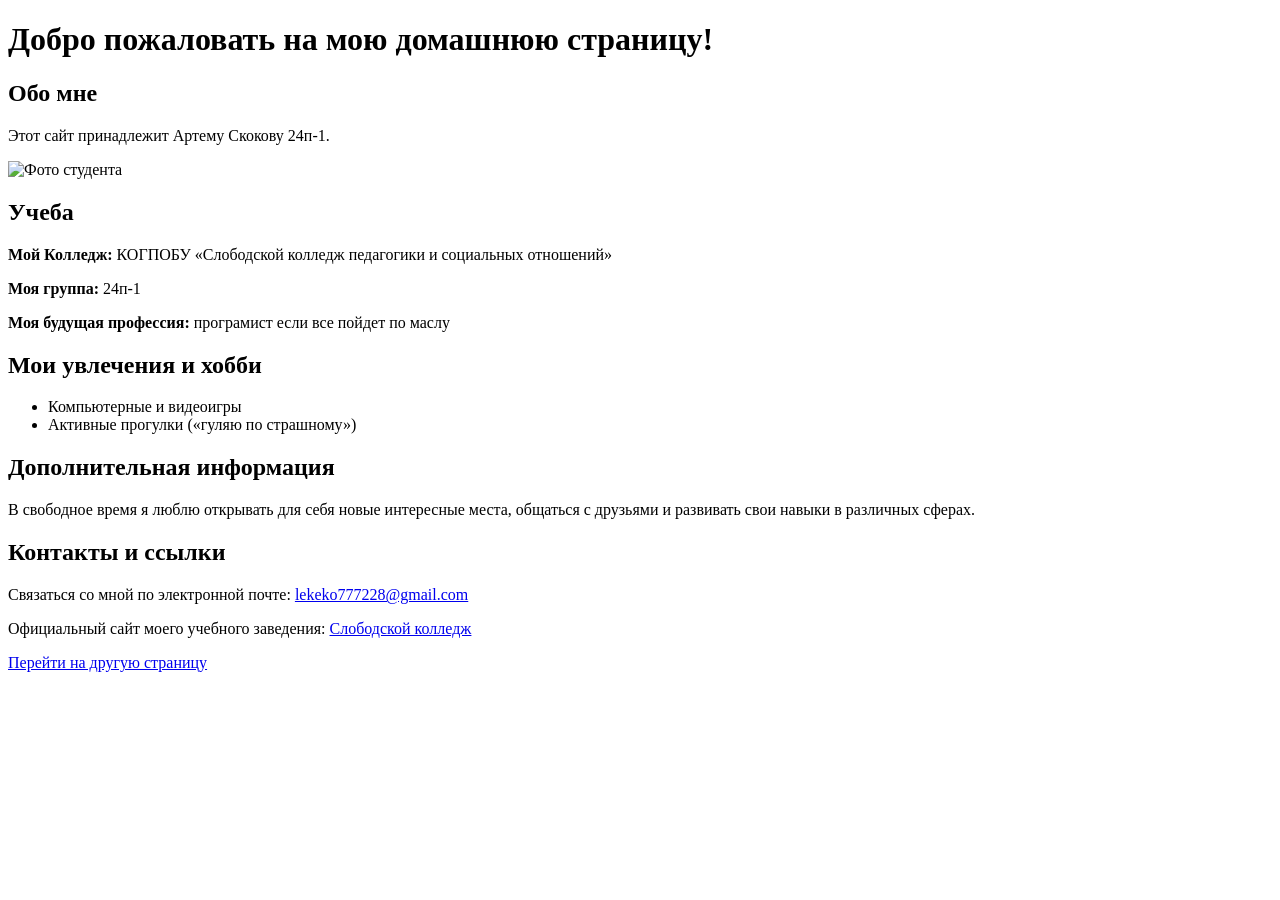
==== index.html @ d32796d8 "Add files via upload" ====
<!DOCTYPE html>
<html lang="ru">
<head>
    <meta charset="UTF-8">
    <meta name="viewport" content="width=device-width, initial-scale=1.0">
    <title>Домашняя страница студента</title>
</head>
<body>

    
        <h1>Добро пожаловать на мою домашнюю страницу!</h1>
    

    
       
        
            <h2>Обо мне</h2>
            <p>Этот сайт принадлежит Артему Скокову 24п-1.</p>
            
            <img src="C:\Users\студент\Desktop\fff\zxc.jpg" alt="Фото студента" width="200">
        
              
            <h2>Учеба</h2>
            <p><strong>Мой Колледж:</strong> КОГПОБУ «Слободской колледж педагогики и социальных отношений»</p>
            <p><strong>Моя группа:</strong> 24п-1</p>
            <p><strong>Моя будущая профессия:</strong> програмист если все пойдет по маслу</p>
       
        
            <h2>Мои увлечения и хобби</h2>
            <ul>
                <li>Компьютерные и видеоигры</li>
                <li>Активные прогулки («гуляю по страшному»)</li>
             
            </ul>
                    
            <h2>Дополнительная информация</h2>
            <p>В свободное время я люблю открывать для себя новые интересные места, общаться с друзьями и развивать свои навыки в различных сферах.</p>
                   
            <h2>Контакты и ссылки</h2>
            <p>Связаться со мной по электронной почте: <a href="lekeko777228@gmail.com">lekeko777228@gmail.com</a></p>
            <p>Официальный сайт моего учебного заведения: <a href="https://slobkoll.ru/?ysclid=mqz4zqcff2617734722" target="_blank">Слободской колледж</a></p>   
			<a href="таблица1.html">Перейти на другую страницу</a>
			
    

</body>
</html>
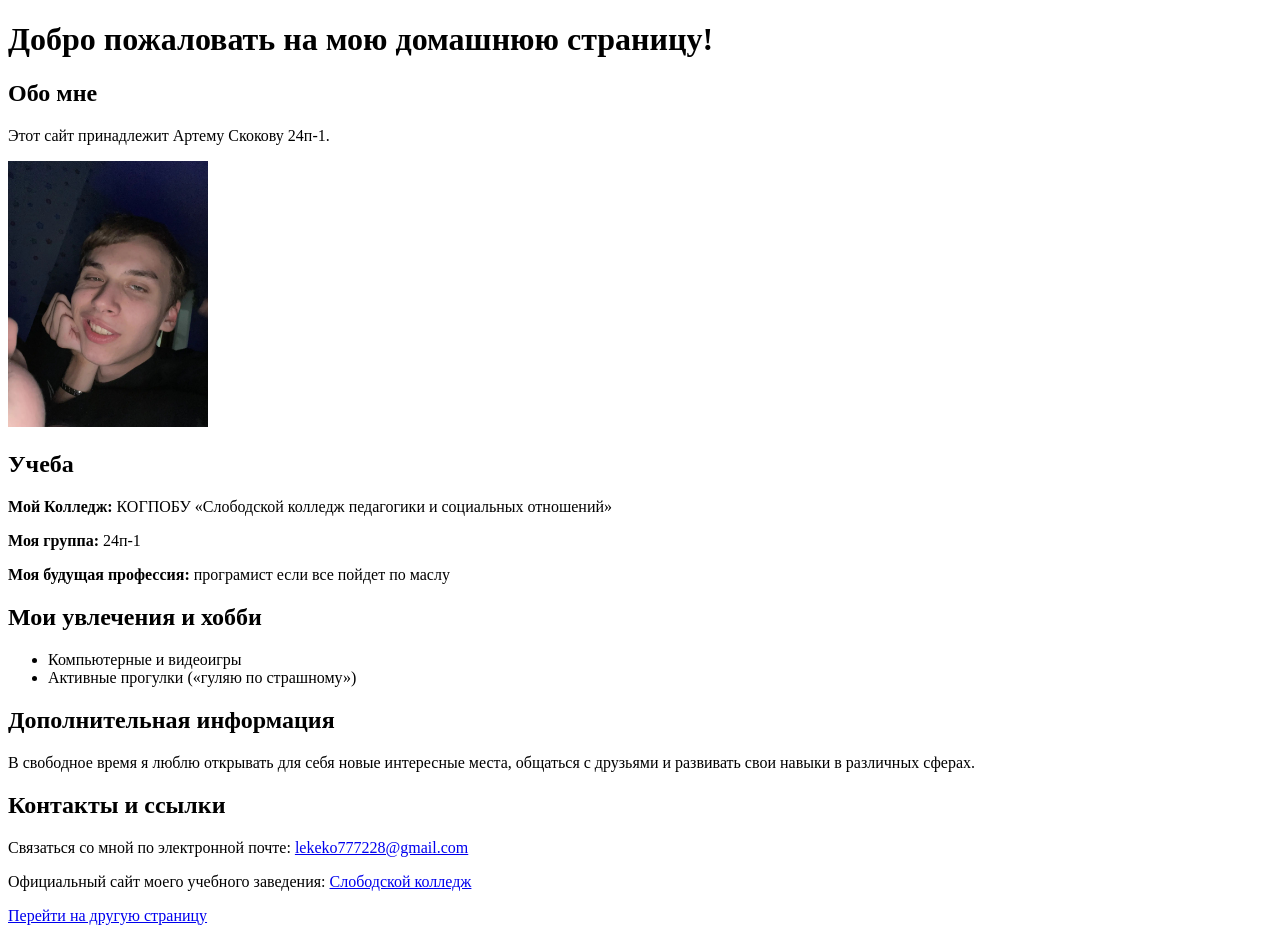
==== commit 1c0a4858: "Update index.html" ====
--- a/index.html
+++ b/index.html
@@ -17,7 +17,7 @@
             <h2>Обо мне</h2>
             <p>Этот сайт принадлежит Артему Скокову 24п-1.</p>
             
-            <img src="C:\Users\студент\Desktop\fff\zxc.jpg" alt="Фото студента" width="200">
+            <img src="zxc.jpg" alt="Фото студента" width="200">
         
               
             <h2>Учеба</h2>
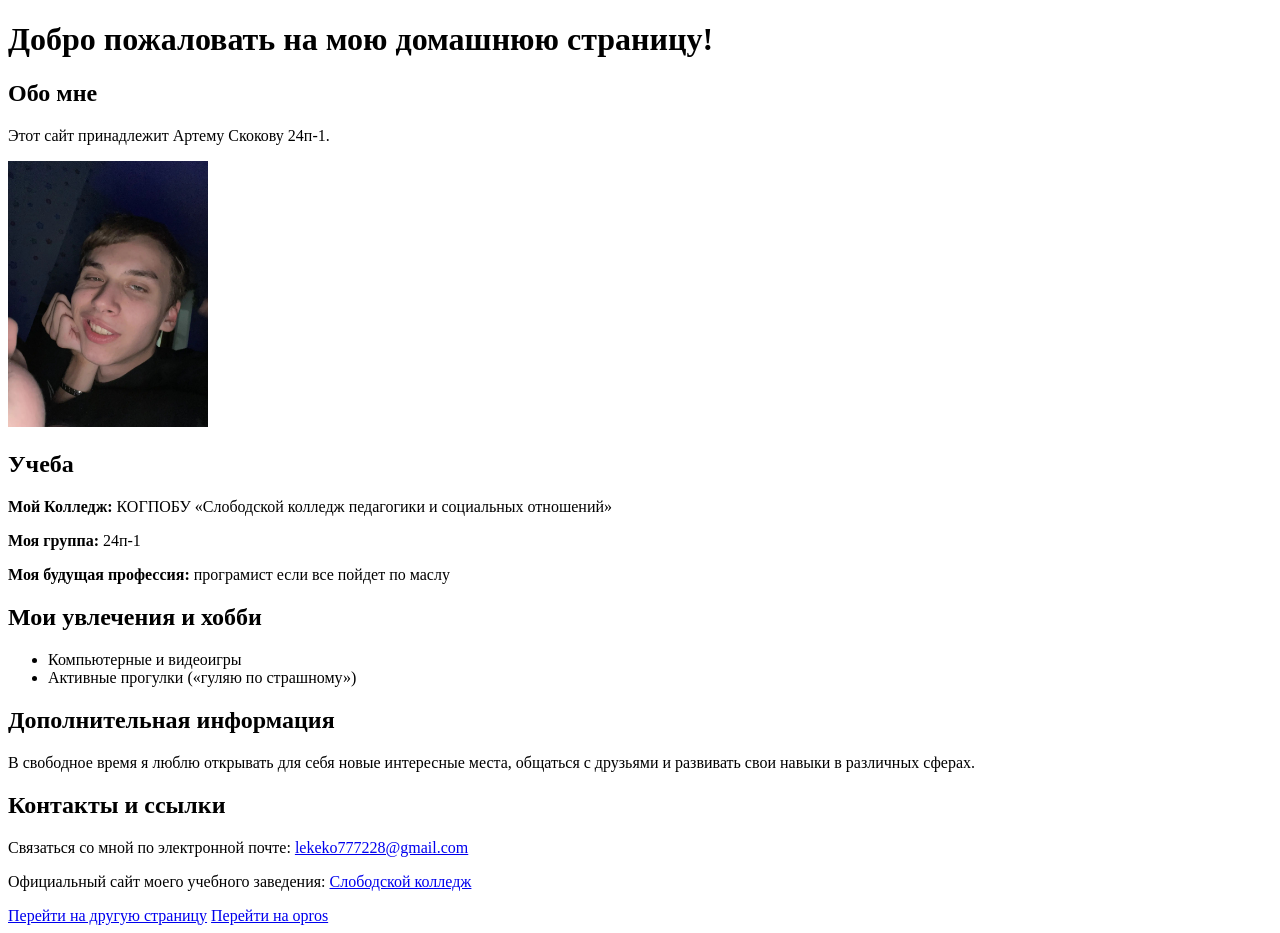
==== commit 7965b6f1: "Update index.html" ====
--- a/index.html
+++ b/index.html
@@ -40,6 +40,7 @@
             <p>Связаться со мной по электронной почте: <a href="lekeko777228@gmail.com">lekeko777228@gmail.com</a></p>
             <p>Официальный сайт моего учебного заведения: <a href="https://slobkoll.ru/?ysclid=mqz4zqcff2617734722" target="_blank">Слободской колледж</a></p>   
 			<a href="таблица1.html">Перейти на другую страницу</a>
+			<a href="opros.html">Перейти на opros</a>
 			
     
 
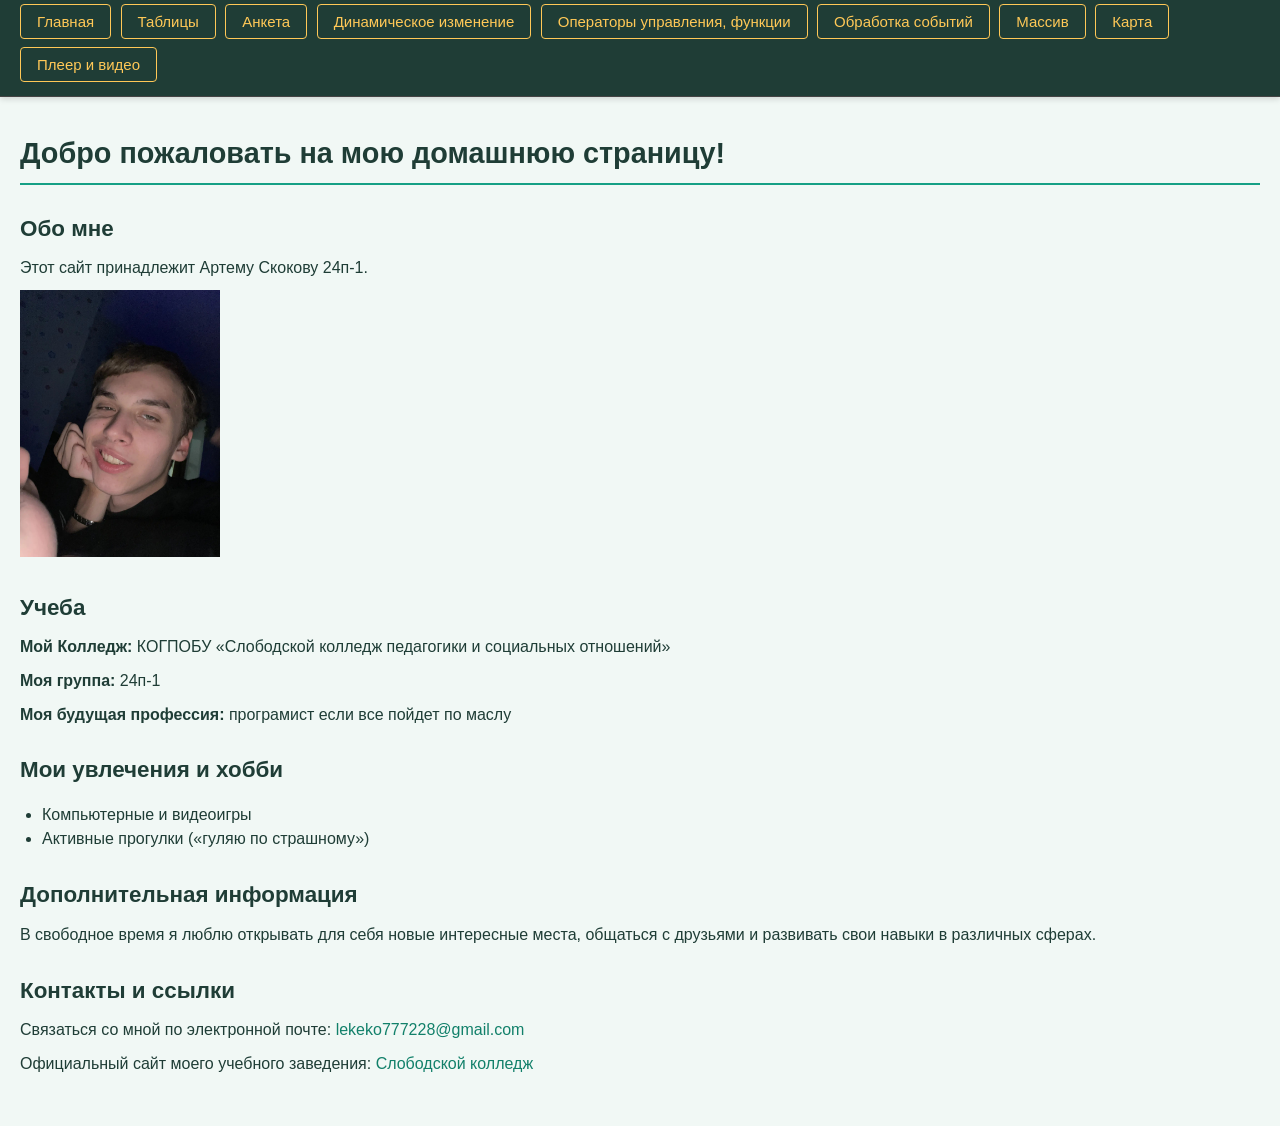
==== commit 1c55d4be: "Add files via upload" ====
--- a/index.html
+++ b/index.html
@@ -1,48 +1,48 @@
-<!DOCTYPE html>
-<html lang="ru">
-<head>
-    <meta charset="UTF-8">
-    <meta name="viewport" content="width=device-width, initial-scale=1.0">
-    <title>Домашняя страница студента</title>
-</head>
-<body>
-
-    
-        <h1>Добро пожаловать на мою домашнюю страницу!</h1>
-    
-
-    
-       
-        
-            <h2>Обо мне</h2>
-            <p>Этот сайт принадлежит Артему Скокову 24п-1.</p>
-            
-            <img src="zxc.jpg" alt="Фото студента" width="200">
-        
-              
-            <h2>Учеба</h2>
-            <p><strong>Мой Колледж:</strong> КОГПОБУ «Слободской колледж педагогики и социальных отношений»</p>
-            <p><strong>Моя группа:</strong> 24п-1</p>
-            <p><strong>Моя будущая профессия:</strong> програмист если все пойдет по маслу</p>
-       
-        
-            <h2>Мои увлечения и хобби</h2>
-            <ul>
-                <li>Компьютерные и видеоигры</li>
-                <li>Активные прогулки («гуляю по страшному»)</li>
-             
-            </ul>
-                    
-            <h2>Дополнительная информация</h2>
-            <p>В свободное время я люблю открывать для себя новые интересные места, общаться с друзьями и развивать свои навыки в различных сферах.</p>
-                   
-            <h2>Контакты и ссылки</h2>
-            <p>Связаться со мной по электронной почте: <a href="lekeko777228@gmail.com">lekeko777228@gmail.com</a></p>
-            <p>Официальный сайт моего учебного заведения: <a href="https://slobkoll.ru/?ysclid=mqz4zqcff2617734722" target="_blank">Слободской колледж</a></p>   
-			<a href="таблица1.html">Перейти на другую страницу</a>
-			<a href="opros.html">Перейти на opros</a>
-			
-    
-
-</body>
-</html>
+<!DOCTYPE html>
+<html lang="ru">
+<head>
+    <meta charset="UTF-8">
+    <meta name="viewport" content="width=device-width, initial-scale=1.0">
+    <title>Домашняя страница студента</title>
+    <link href="style.css" rel="stylesheet">
+</head>
+<body>
+    <div id="menu"><script language="JavaScript" src="menu.js" type="text/javascript"></script></div>
+
+    
+        <h1>Добро пожаловать на мою домашнюю страницу!</h1>
+    
+
+    
+       
+        
+            <h2>Обо мне</h2>
+            <p>Этот сайт принадлежит Артему Скокову 24п-1.</p>
+            
+            <img src="zxc.jpg" alt="Фото студента" width="200">
+        
+              
+            <h2>Учеба</h2>
+            <p><strong>Мой Колледж:</strong> КОГПОБУ «Слободской колледж педагогики и социальных отношений»</p>
+            <p><strong>Моя группа:</strong> 24п-1</p>
+            <p><strong>Моя будущая профессия:</strong> програмист если все пойдет по маслу</p>
+       
+        
+            <h2>Мои увлечения и хобби</h2>
+            <ul>
+                <li>Компьютерные и видеоигры</li>
+                <li>Активные прогулки («гуляю по страшному»)</li>
+             
+            </ul>
+                    
+            <h2>Дополнительная информация</h2>
+            <p>В свободное время я люблю открывать для себя новые интересные места, общаться с друзьями и развивать свои навыки в различных сферах.</p>
+                   
+            <h2>Контакты и ссылки</h2>
+            <p>Связаться со мной по электронной почте: <a href="mailto:lekeko777228@gmail.com">lekeko777228@gmail.com</a></p>
+            <p>Официальный сайт моего учебного заведения: <a href="https://slobkoll.ru/?ysclid=mqz4zqcff2617734722" target="_blank">Слободской колледж</a></p>
+			
+    
+
+</body>
+</html>
--- a/style.css
+++ b/style.css
@@ -0,0 +1,252 @@
+/* ===== Базовые настройки ===== */
+* {
+    box-sizing: border-box;
+}
+
+html, body {
+    margin: 0;
+    padding: 0;
+}
+
+body {
+    font-family: "Segoe UI", Tahoma, Arial, sans-serif;
+    font-size: 16px;
+    line-height: 1.5;
+    color: #1f3d36;
+    background: #f1f8f5;
+    padding: 0 20px 40px;
+}
+
+/* ===== Меню ===== */
+#menu {
+    background: #1f3d36;
+    margin: 0 -20px 25px;
+    padding: 0 20px;
+    box-shadow: 0 2px 6px rgba(0, 0, 0, 0.15);
+}
+
+#menu a {
+    display: inline-block;
+    color: #ecf0f1;
+    text-decoration: none;
+    padding: 14px 16px;
+    font-weight: 500;
+    transition: background 0.2s, color 0.2s;
+}
+
+#menu a:hover {
+    background: #2a5148;
+    color: #ffffff;
+}
+
+/* ===== Заголовки ===== */
+h1, h2, h3 {
+    color: #1f3d36;
+    margin-top: 1.2em;
+    margin-bottom: 0.5em;
+}
+
+h1 {
+    font-size: 1.8em;
+    border-bottom: 2px solid #16a085;
+    padding-bottom: 8px;
+}
+
+h2 {
+    font-size: 1.4em;
+}
+
+h3 {
+    font-size: 1.15em;
+    border-left: 4px solid #16a085;
+    padding-left: 10px;
+}
+
+/* ===== Ссылки ===== */
+a {
+    color: #12806a;
+    text-decoration: none;
+}
+
+a:hover {
+    color: #0d5a4b;
+    text-decoration: underline;
+}
+
+/* ===== Параграфы и списки ===== */
+p {
+    margin: 0.6em 0;
+}
+
+ul {
+    padding-left: 22px;
+}
+
+/* ===== Таблицы ===== */
+table {
+    border-collapse: collapse;
+    margin: 10px 0 20px;
+    background: #ffffff;
+    box-shadow: 0 1px 4px rgba(0, 0, 0, 0.08);
+}
+
+table[border] {
+    border: 1px solid #bdc3c7;
+}
+
+td {
+    border: 1px solid #bdc3c7;
+    text-align: center;
+    vertical-align: middle;
+    padding: 2px;
+}
+
+/* ===== Кнопки ===== */
+button,
+input[type="button"],
+input[type="submit"],
+input[type="reset"] {
+    font-family: inherit;
+    font-size: 0.95em;
+    padding: 8px 16px;
+    margin: 4px 4px 4px 0;
+    border: none;
+    border-radius: 4px;
+    background: #16a085;
+    color: #ffffff;
+    cursor: pointer;
+    transition: background 0.2s, transform 0.1s;
+}
+
+button:hover,
+input[type="button"]:hover,
+input[type="submit"]:hover {
+    background: #12806a;
+}
+
+input[type="reset"] {
+    background: #95a5a6;
+}
+
+input[type="reset"]:hover {
+    background: #7f8c8d;
+}
+
+button:active,
+input[type="button"]:active,
+input[type="submit"]:active,
+input[type="reset"]:active {
+    transform: translateY(1px);
+}
+
+/* ===== Формы ===== */
+form {
+    background: #ffffff;
+    border: 1px solid #e1e4e8;
+    border-radius: 6px;
+    padding: 20px 24px;
+    margin: 15px 0;
+    box-shadow: 0 1px 4px rgba(0, 0, 0, 0.06);
+    max-width: 640px;
+}
+
+input[type="text"],
+input[type="password"],
+select,
+textarea {
+    font-family: inherit;
+    font-size: 0.95em;
+    padding: 8px 10px;
+    margin: 4px 0 10px;
+    border: 1px solid #ccd1d9;
+    border-radius: 4px;
+    width: 100%;
+    max-width: 400px;
+    background: #fbfcfd;
+    transition: border-color 0.2s, box-shadow 0.2s;
+}
+
+input[type="text"]:focus,
+input[type="password"]:focus,
+select:focus,
+textarea:focus {
+    outline: none;
+    border-color: #16a085;
+    box-shadow: 0 0 0 2px rgba(22, 160, 133, 0.2);
+}
+
+textarea {
+    max-width: 100%;
+    resize: vertical;
+}
+
+label {
+    display: block;
+    margin-bottom: 10px;
+    font-weight: 500;
+}
+
+input[type="radio"],
+input[type="checkbox"] {
+    margin-right: 6px;
+    transform: translateY(1px);
+}
+
+/* ===== Медиа ===== */
+iframe.youtube {
+    display: block;
+    max-width: 100%;
+    border: 1px solid #e1e4e8;
+    border-radius: 6px;
+    background: #000;
+    margin: 10px 0;
+}
+
+audio {
+    display: block;
+    margin: 10px 0;
+    max-width: 100%;
+}
+
+/* ===== Блок результата ===== */
+#result {
+    font-weight: 500;
+    color: #d35400;
+    background: #fdf2e9;
+    border-left: 4px solid #d35400;
+    padding: 10px 14px;
+    border-radius: 4px;
+    margin-top: 15px;
+}
+
+/* ===== Мелкие утилиты ===== */
+hr {
+    border: none;
+    border-top: 1px solid #e1e4e8;
+    margin: 25px 0;
+}
+
+/* ===== Стили для меню из кнопок ===== */
+#menu {
+    margin-bottom: 20px;
+    padding-bottom: 10px;
+    border-bottom: 1px solid #444;
+}
+
+#menu button {
+    background-color: transparent;
+    color: #ffc857;
+    border: 1px solid #ffc857;
+    padding: 8px 16px;
+    font-size: 15px;
+    font-family: Arial, sans-serif;
+    cursor: pointer;
+    border-radius: 4px;
+    margin-right: 5px;
+    transition: all 0.2s ease;
+}
+
+#menu button:hover {
+    background-color: #ffc857;
+    color: #1f3d36;
+}
